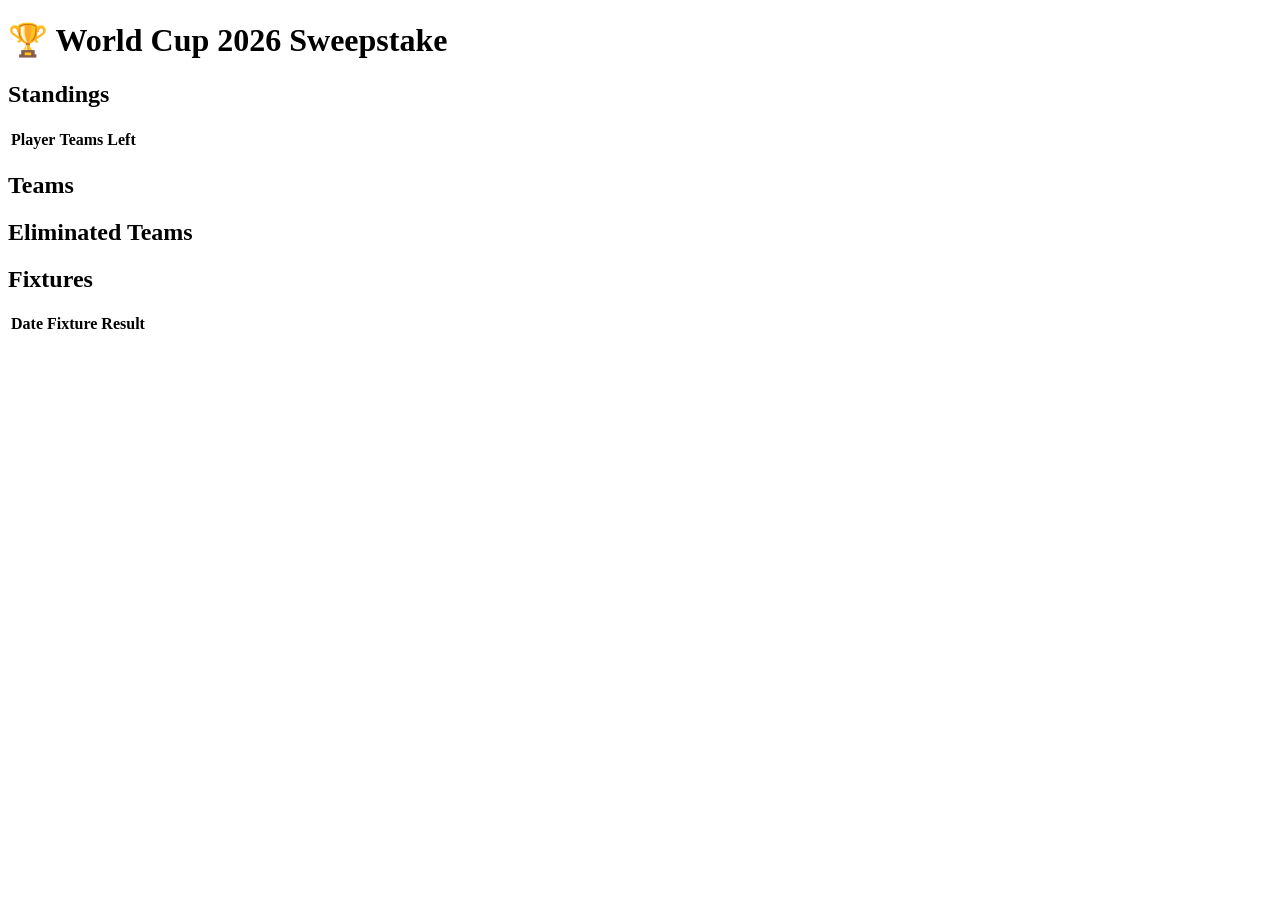
==== index.html @ c2914a25 "Create index.html for World Cup 2026 Sweepstake" ====
<!DOCTYPE html>
<html lang="en">
<head>
    <meta charset="UTF-8">
    <title>World Cup 2026 Sweepstake</title>
    <link rel="stylesheet" href="style.css">
</head>
<body>

    <h1>🏆 World Cup 2026 Sweepstake</h1>

    <h2>Standings</h2>
    <table id="standings">
        <thead>
            <tr>
                <th>Player</th>
                <th>Teams Left</th>
            </tr>
        </thead>
        <tbody></tbody>
    </table>

    <h2>Teams</h2>
    <div id="teams"></div>

    <h2>Eliminated Teams</h2>
    <ul id="eliminated"></ul>

    <h2>Fixtures</h2>
    <table id="fixtures">
        <thead>
            <tr>
                <th>Date</th>
                <th>Fixture</th>
                <th>Result</th>
            </tr>
        </thead>
        <tbody></tbody>
    </table>

    <script src="data.js"></script>

</body>
</html>
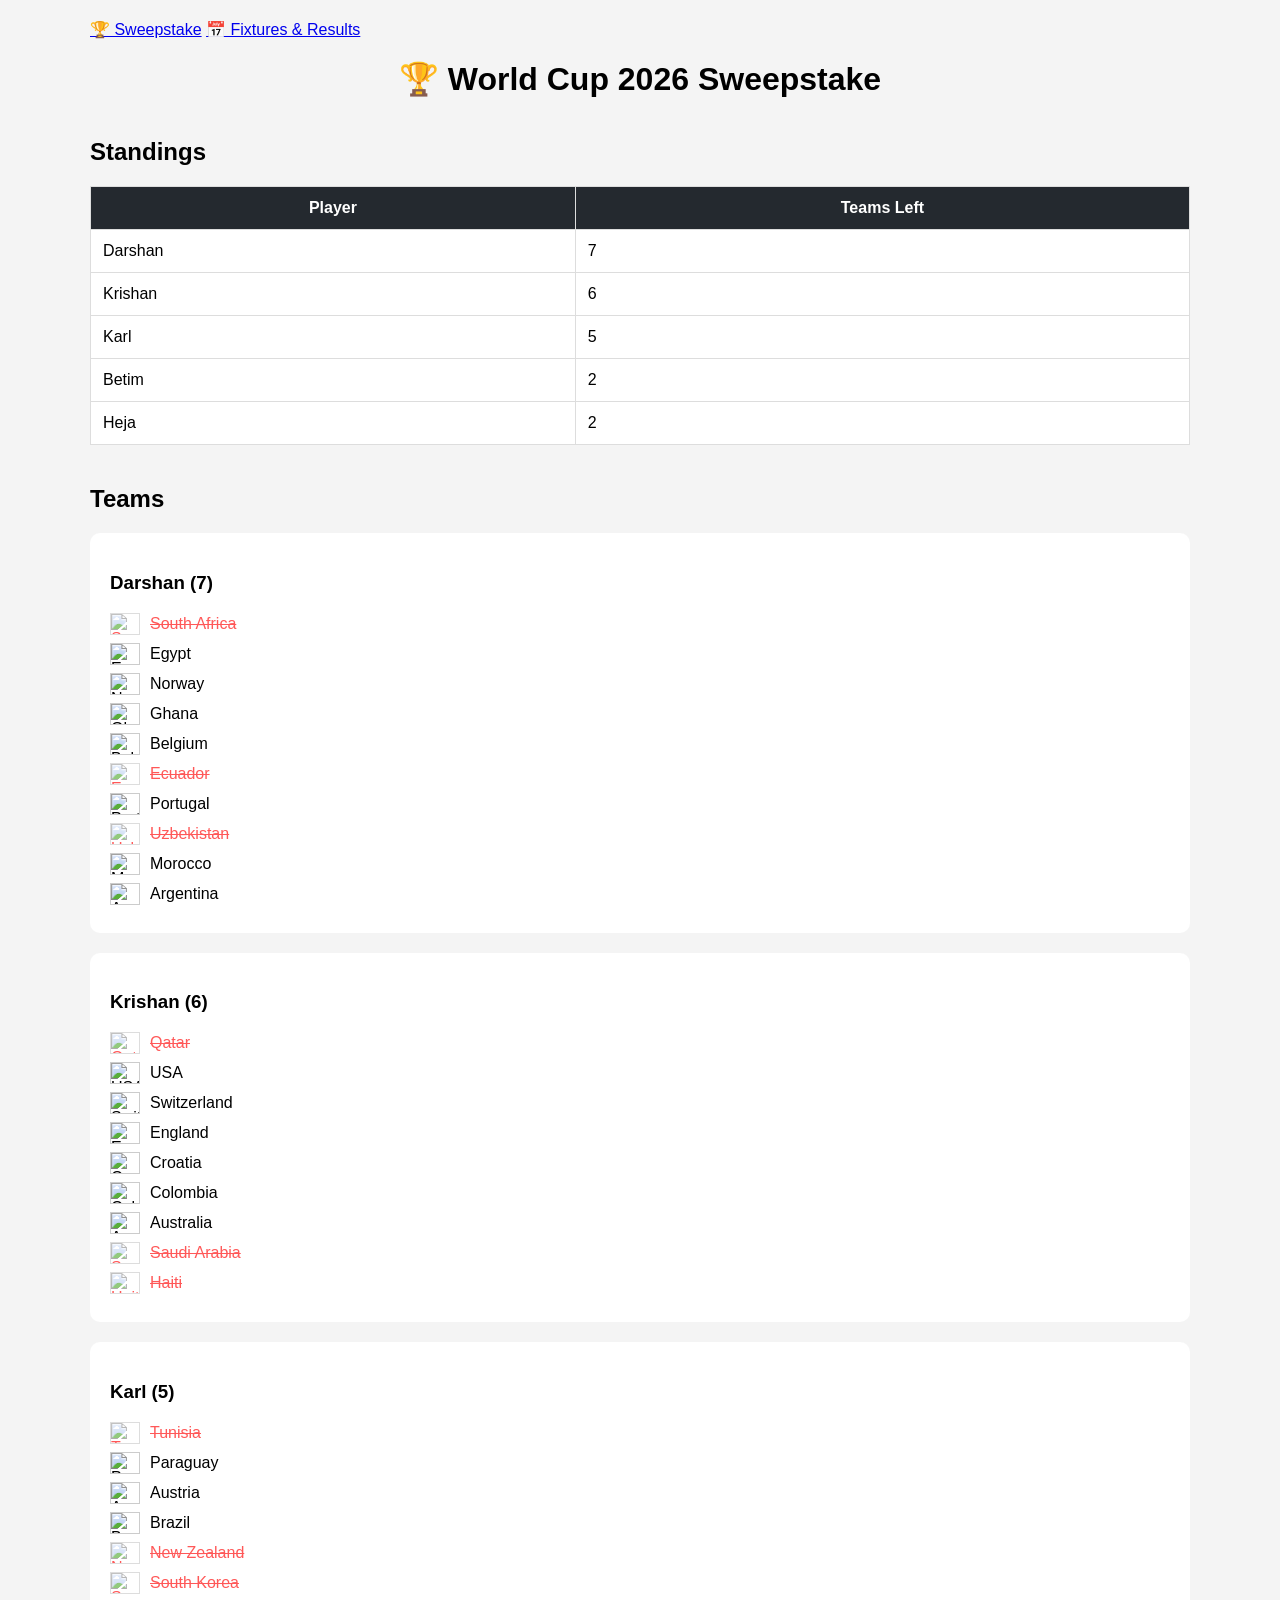
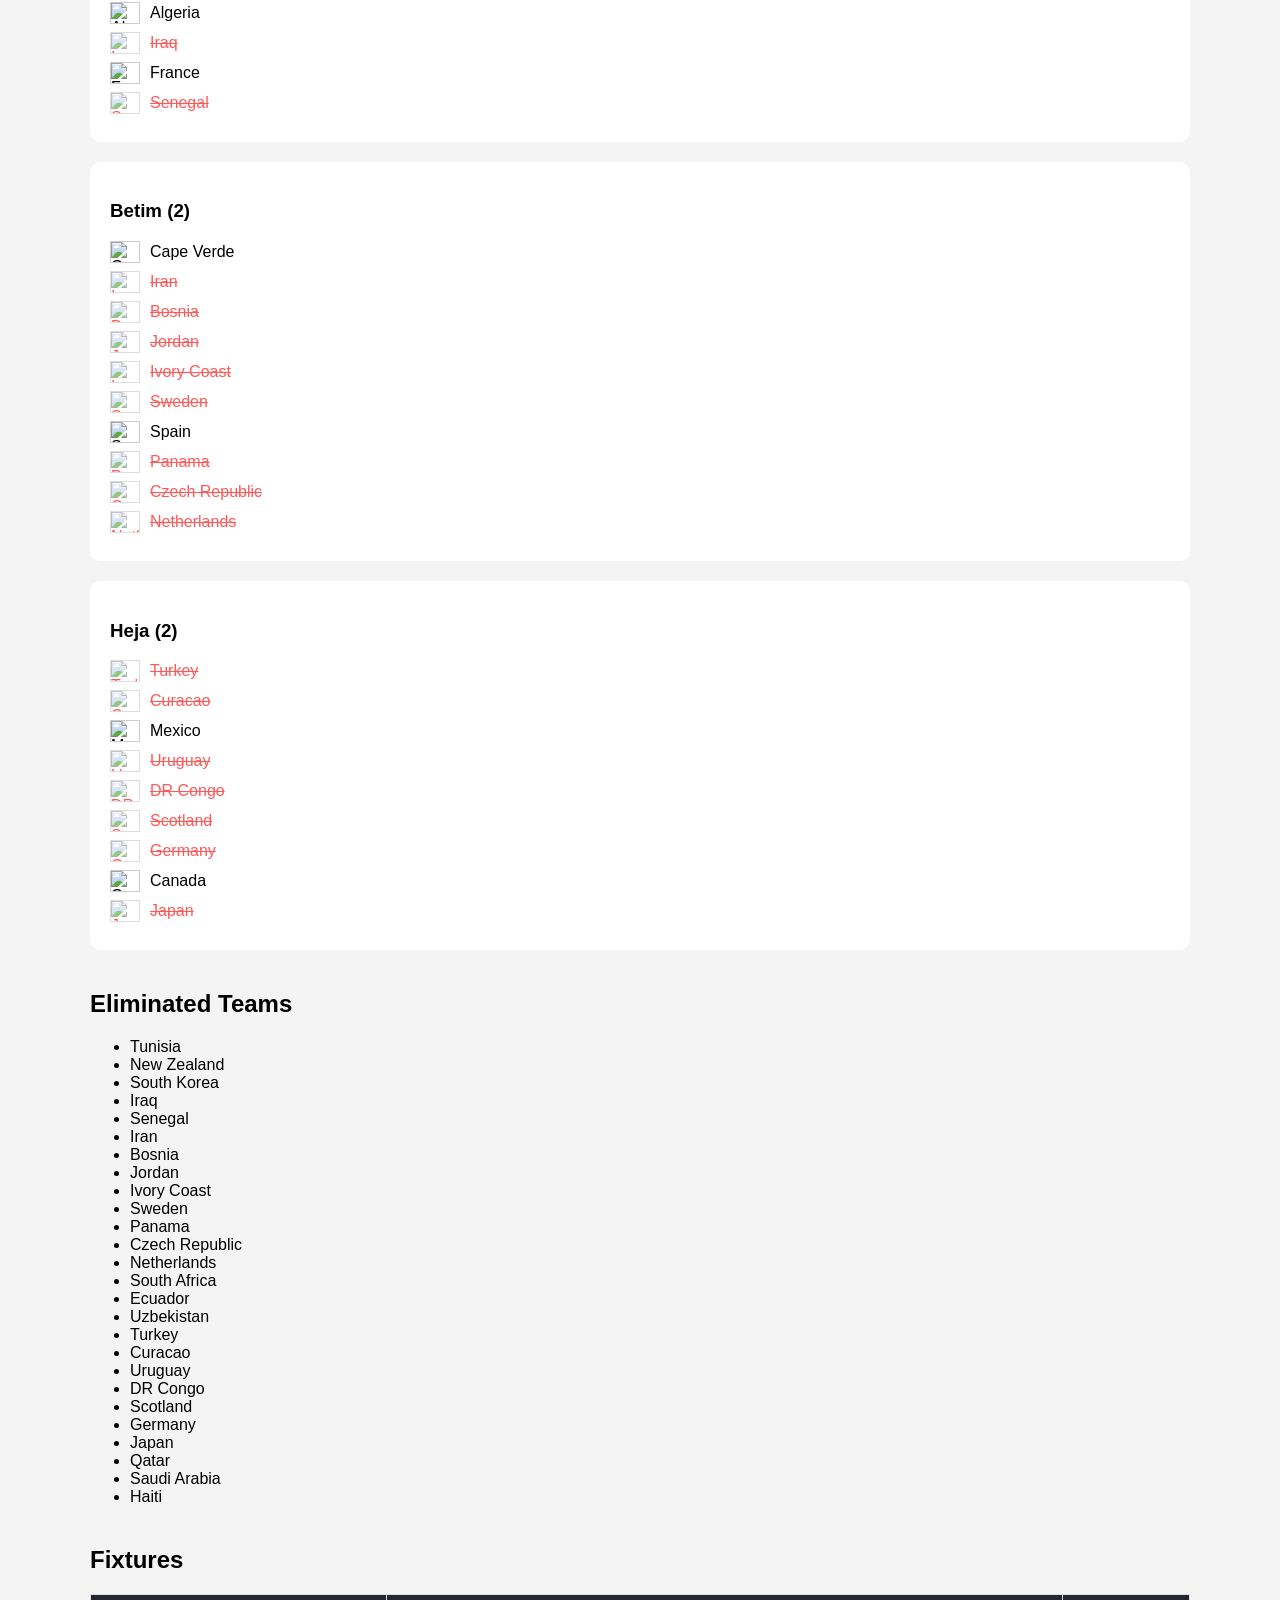
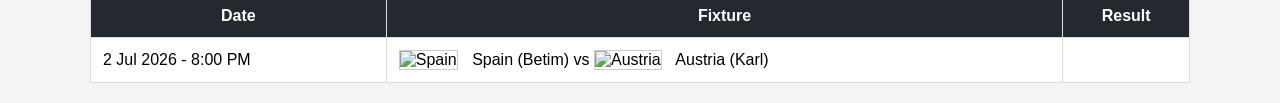
==== commit 648acd3e: "Add navigation links to index.html" ====
--- a/index.html
+++ b/index.html
@@ -6,6 +6,10 @@
     <link rel="stylesheet" href="style.css">
 </head>
 <body>
+    <nav>
+    <a href="index.html">🏆 Sweepstake</a>
+    <a href="fixtures.html">📅 Fixtures & Results</a>
+    </nav>
 
     <h1>🏆 World Cup 2026 Sweepstake</h1>
 
--- a/style.css
+++ b/style.css
@@ -0,0 +1,59 @@
+body {
+  font-family: Arial, sans-serif;
+  max-width: 1100px;
+  margin: auto;
+  padding: 20px;
+  background: #f4f4f4;
+}
+
+h1 {
+  text-align: center;
+}
+
+h2 {
+  margin-top: 40px;
+}
+
+table {
+  width: 100%;
+  border-collapse: collapse;
+  background: white;
+}
+
+th,
+td {
+  border: 1px solid #ddd;
+  padding: 12px;
+}
+
+th {
+  background: #24292f;
+  color: white;
+}
+
+.player-card {
+  background: white;
+  padding: 20px;
+  margin-bottom: 20px;
+  border-radius: 10px;
+}
+
+.team {
+  display: flex;
+  align-items: center;
+  margin: 8px 0;
+}
+
+.flag {
+  width: 28px;
+  height: 20px;
+  object-fit: cover;
+  margin-right: 10px;
+  border: 1px solid #ccc;
+}
+
+.eliminated {
+  text-decoration: line-through;
+  color: red;
+  opacity: 0.65;
+}
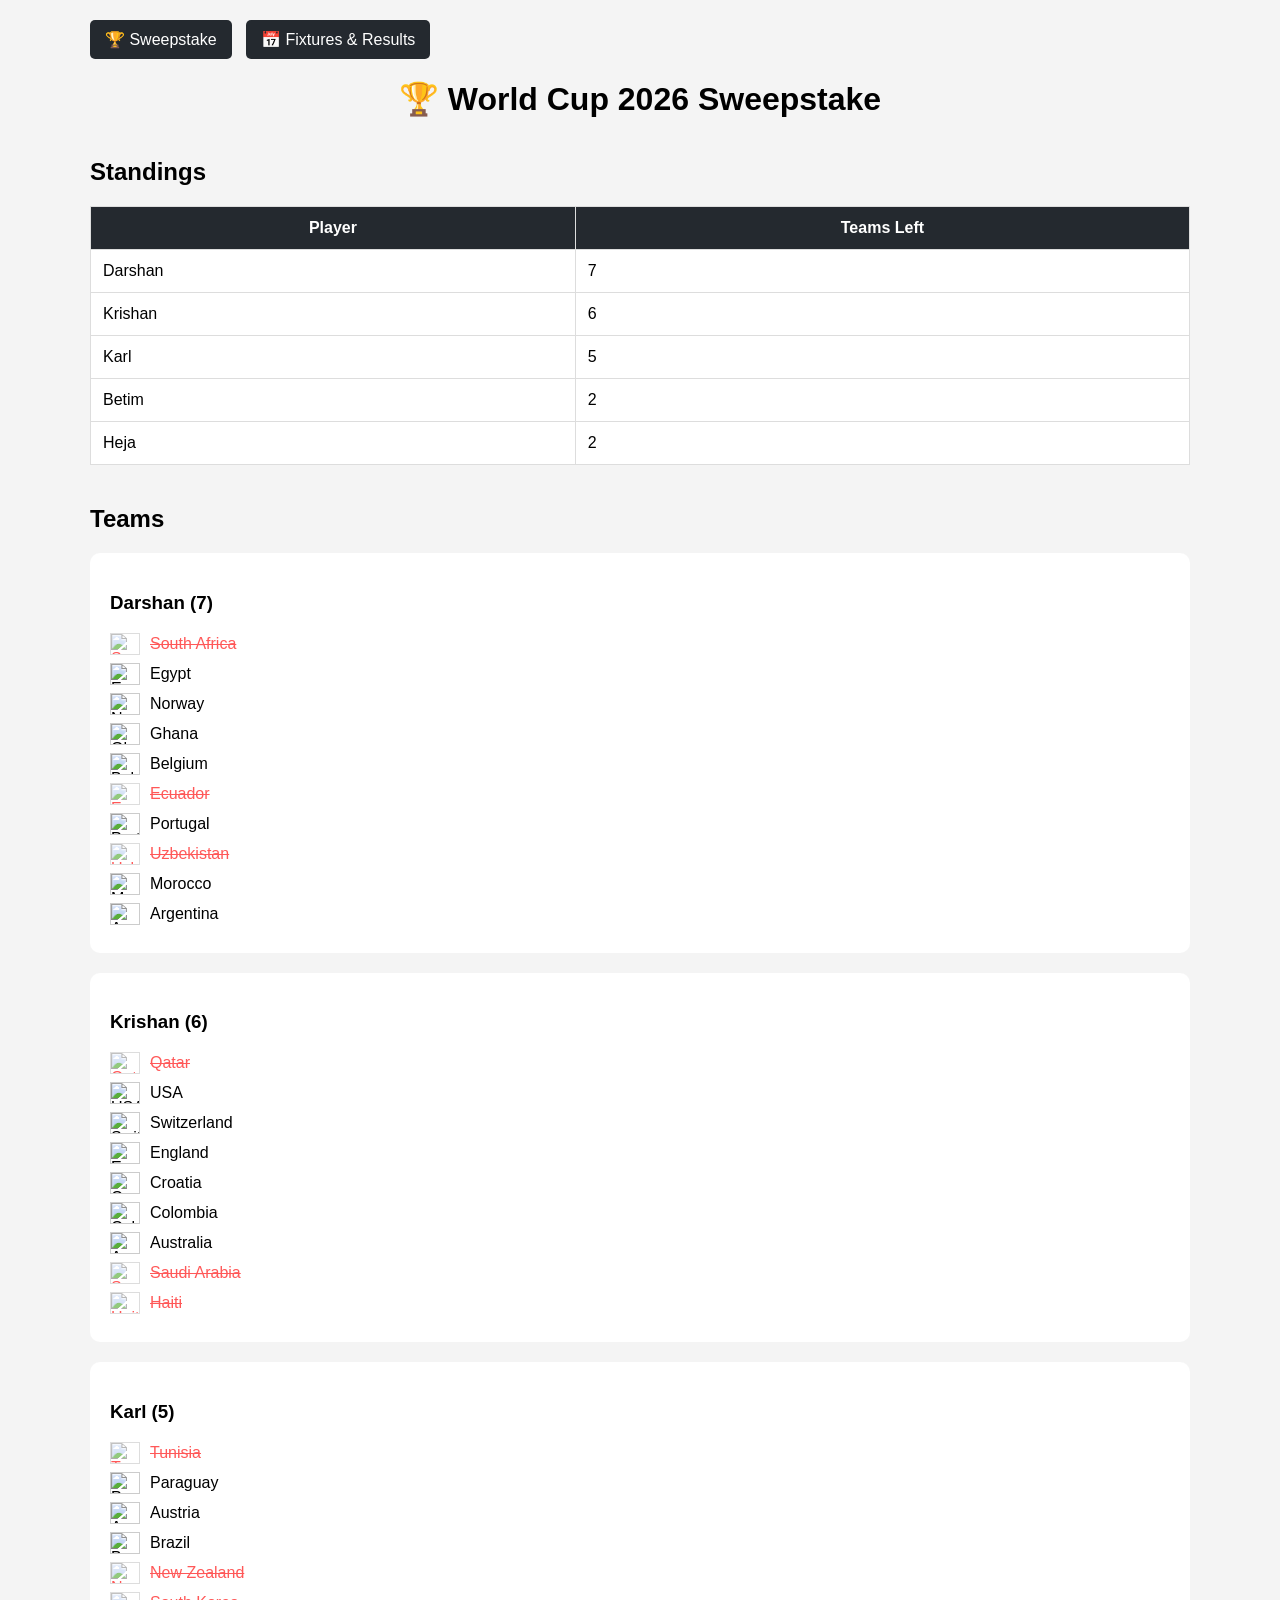
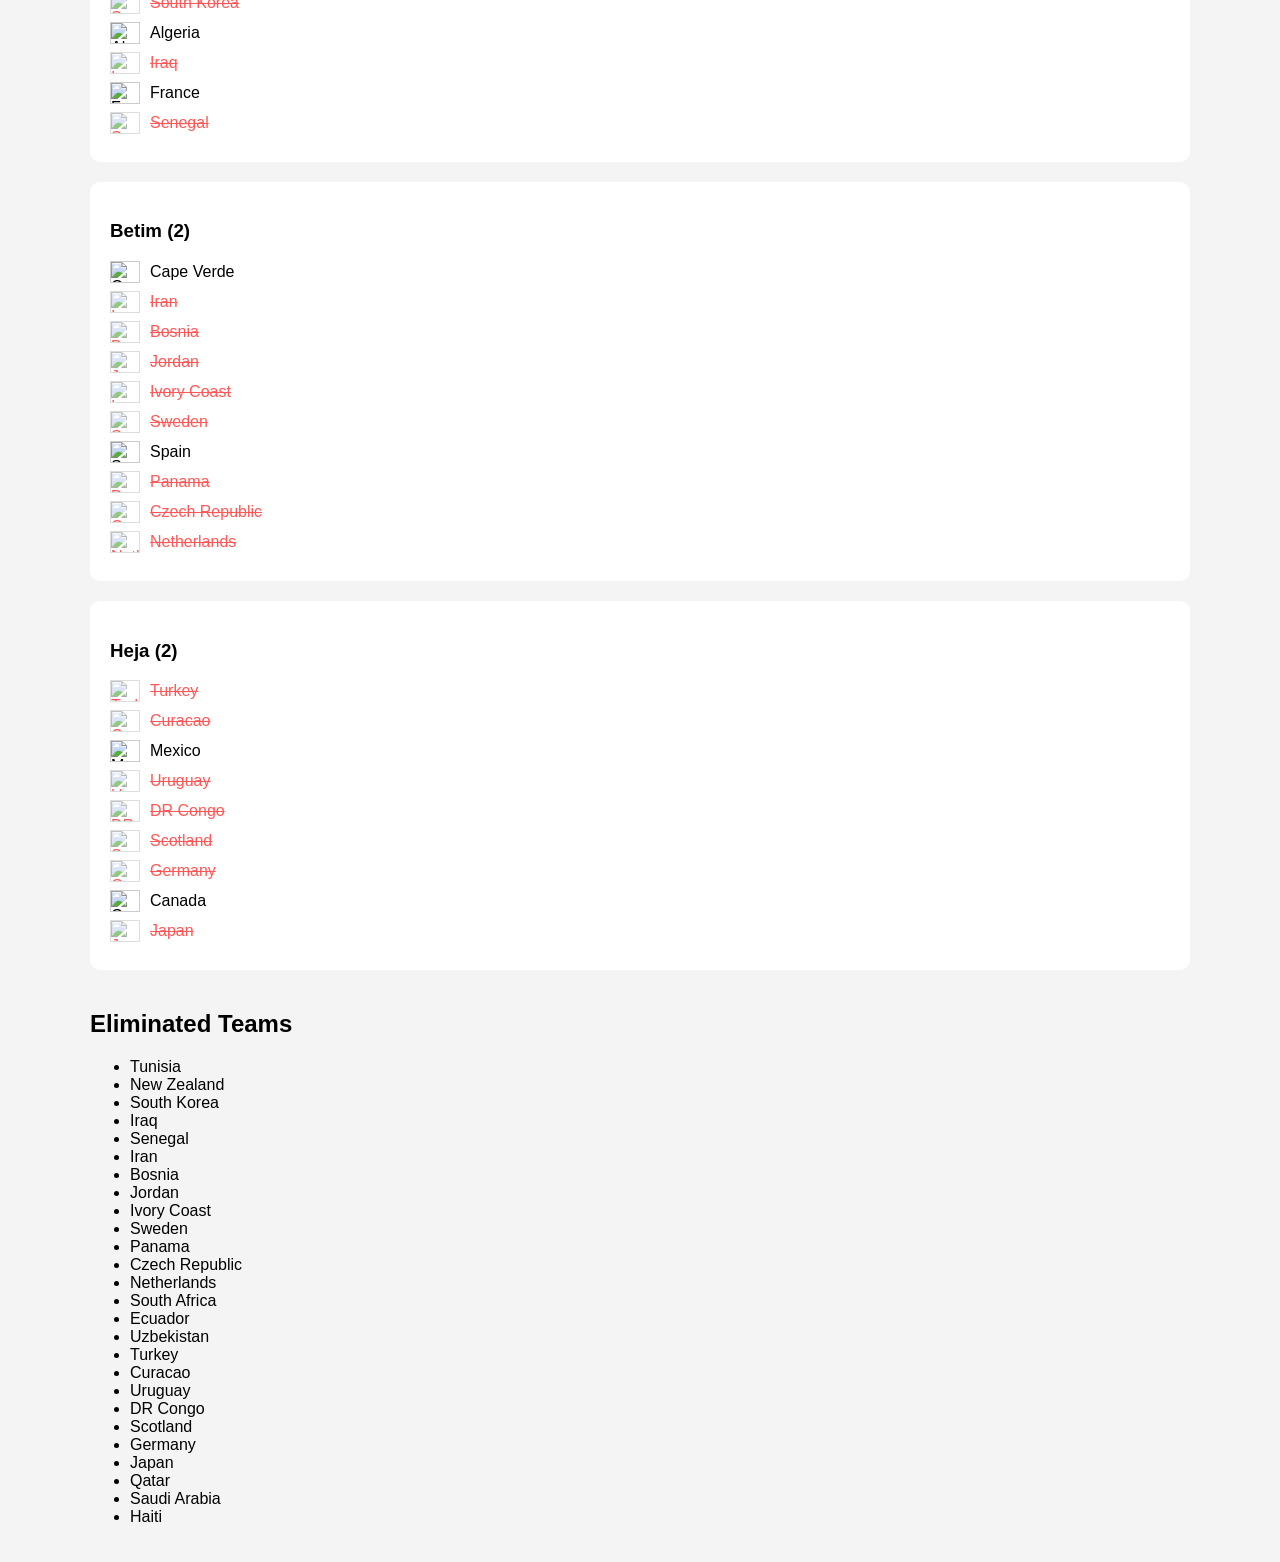
==== commit 2da3ccb0: "Remove Fixtures table from index.html Removed the Fixtures section from the HTML." ====
--- a/index.html
+++ b/index.html
@@ -30,18 +30,6 @@
     <h2>Eliminated Teams</h2>
     <ul id="eliminated"></ul>
 
-    <h2>Fixtures</h2>
-    <table id="fixtures">
-        <thead>
-            <tr>
-                <th>Date</th>
-                <th>Fixture</th>
-                <th>Result</th>
-            </tr>
-        </thead>
-        <tbody></tbody>
-    </table>
-
     <script src="data.js"></script>
 
 </body>
--- a/style.css
+++ b/style.css
@@ -57,3 +57,21 @@
   color: red;
   opacity: 0.65;
 }
+
+nav {
+    margin-bottom: 20px;
+}
+
+nav a {
+    display: inline-block;
+    background: #24292f;
+    color: white;
+    text-decoration: none;
+    padding: 10px 15px;
+    margin-right: 10px;
+    border-radius: 5px;
+}
+
+nav a:hover {
+    background: #0366d6;
+}
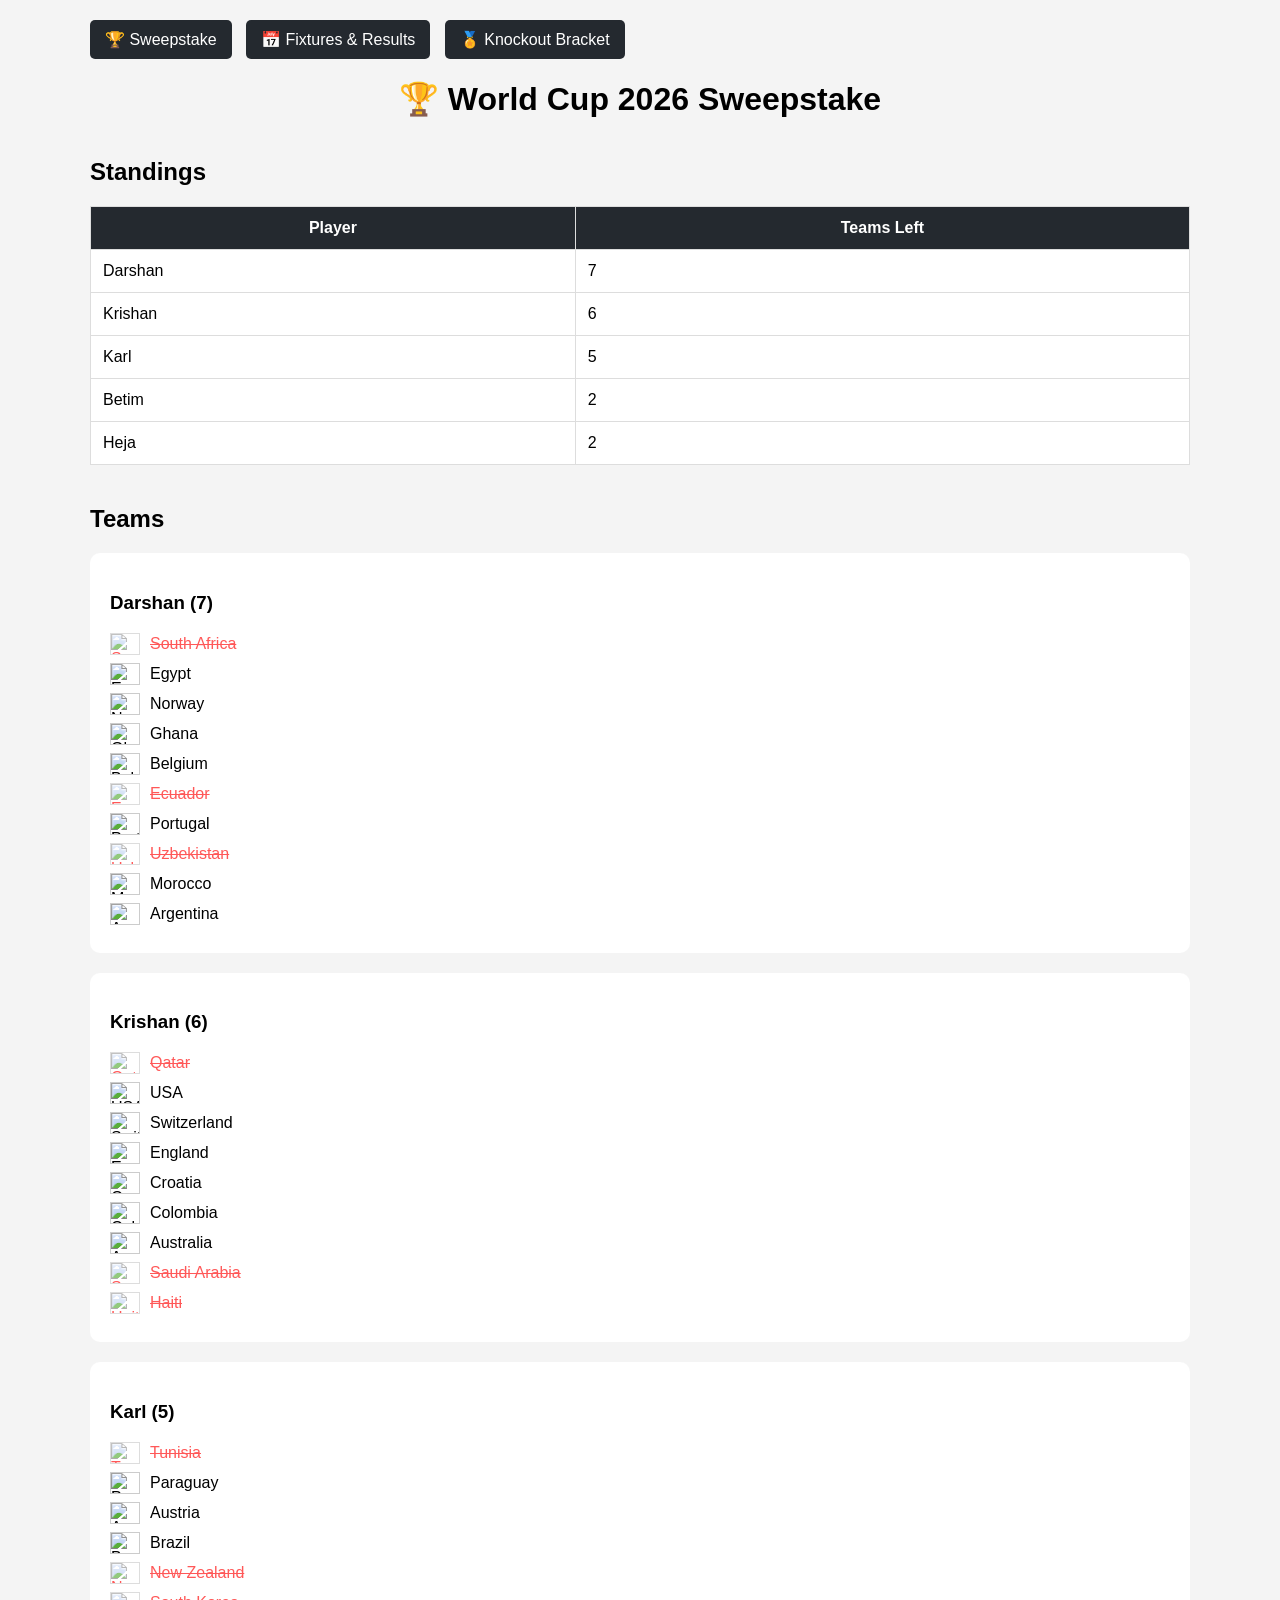
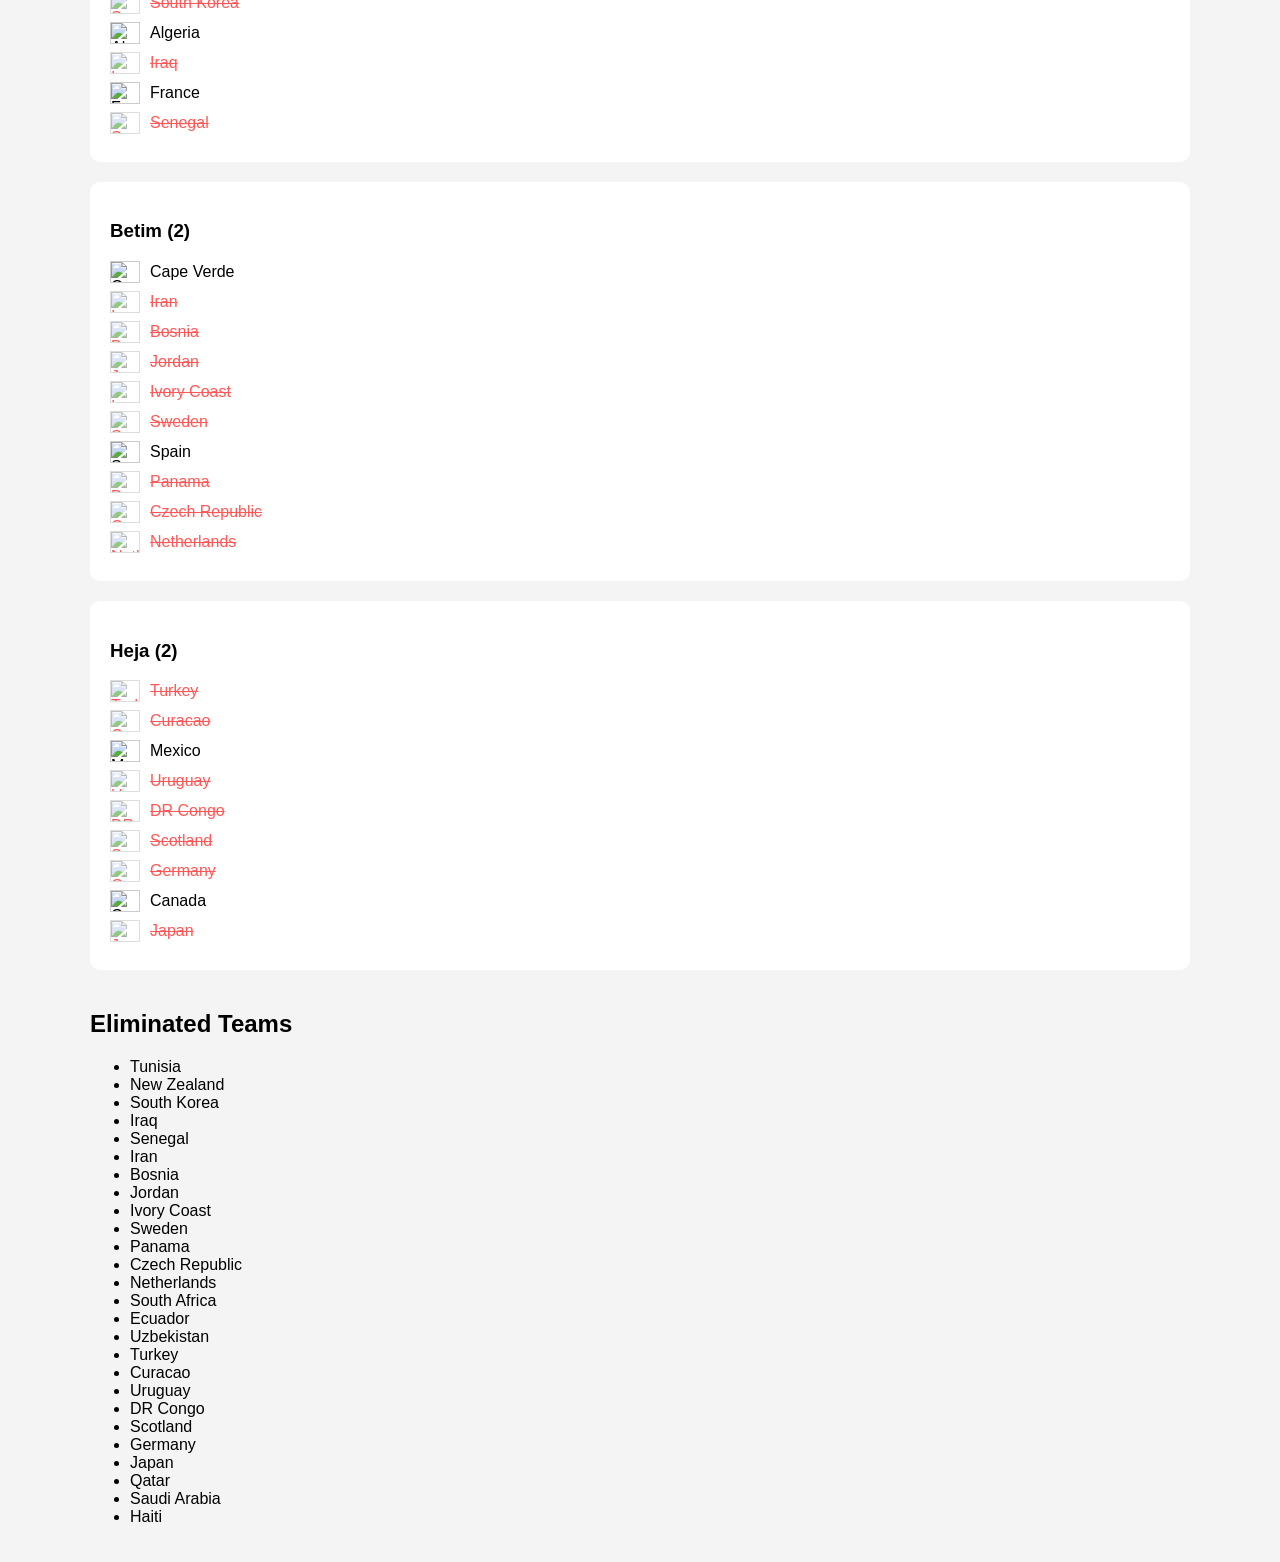
==== commit 5f84581f: "Add link to Knockout Bracket in navigation" ====
--- a/index.html
+++ b/index.html
@@ -9,6 +9,7 @@
     <nav>
     <a href="index.html">🏆 Sweepstake</a>
     <a href="fixtures.html">📅 Fixtures & Results</a>
+    <a href="bracket.html">🏅 Knockout Bracket</a>
     </nav>
 
     <h1>🏆 World Cup 2026 Sweepstake</h1>
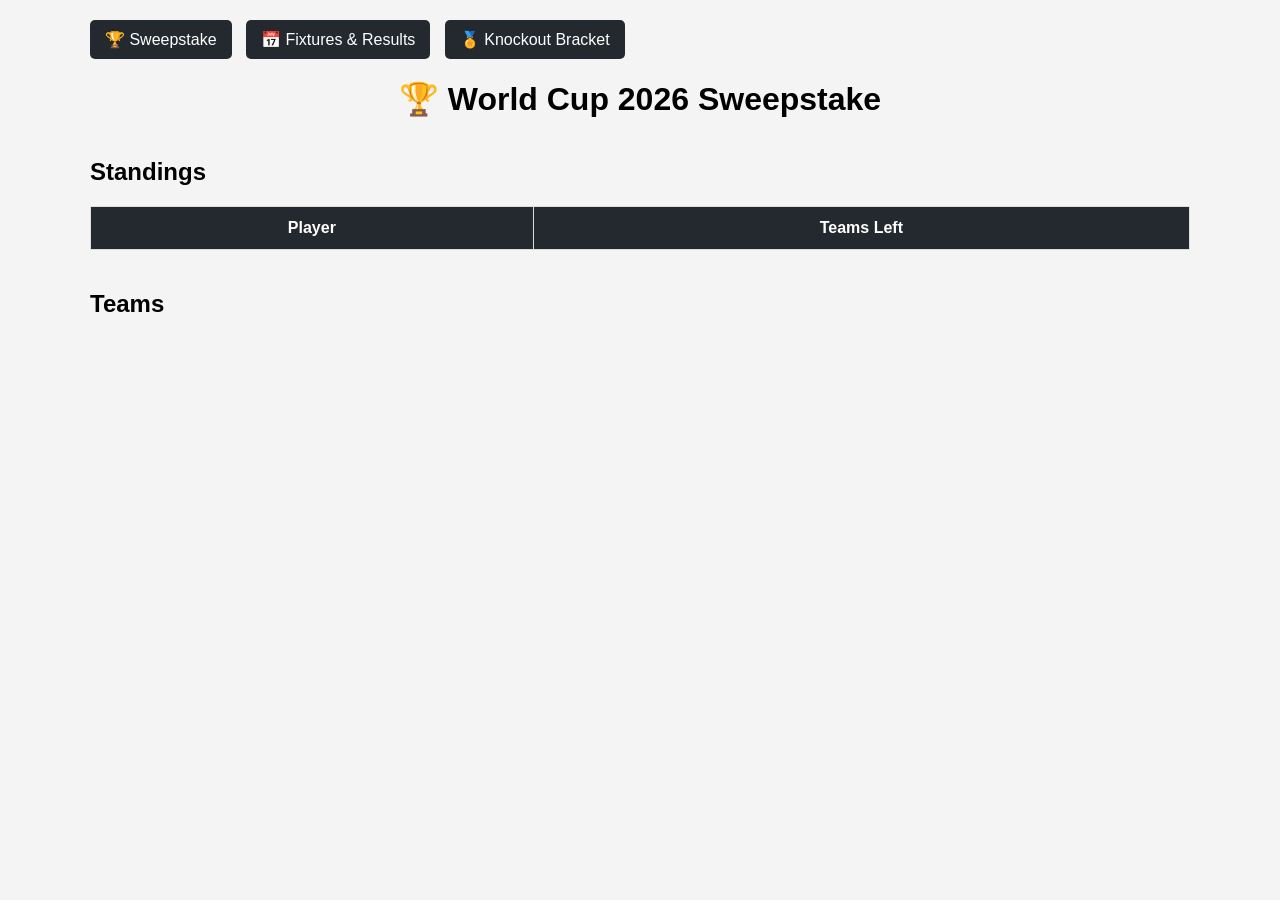
==== commit 2e44ed4a: "Update index.html" ====
--- a/index.html
+++ b/index.html
@@ -28,8 +28,7 @@
     <h2>Teams</h2>
     <div id="teams"></div>
 
-    <h2>Eliminated Teams</h2>
-    <ul id="eliminated"></ul>
+
 
     <script src="data.js"></script>
 
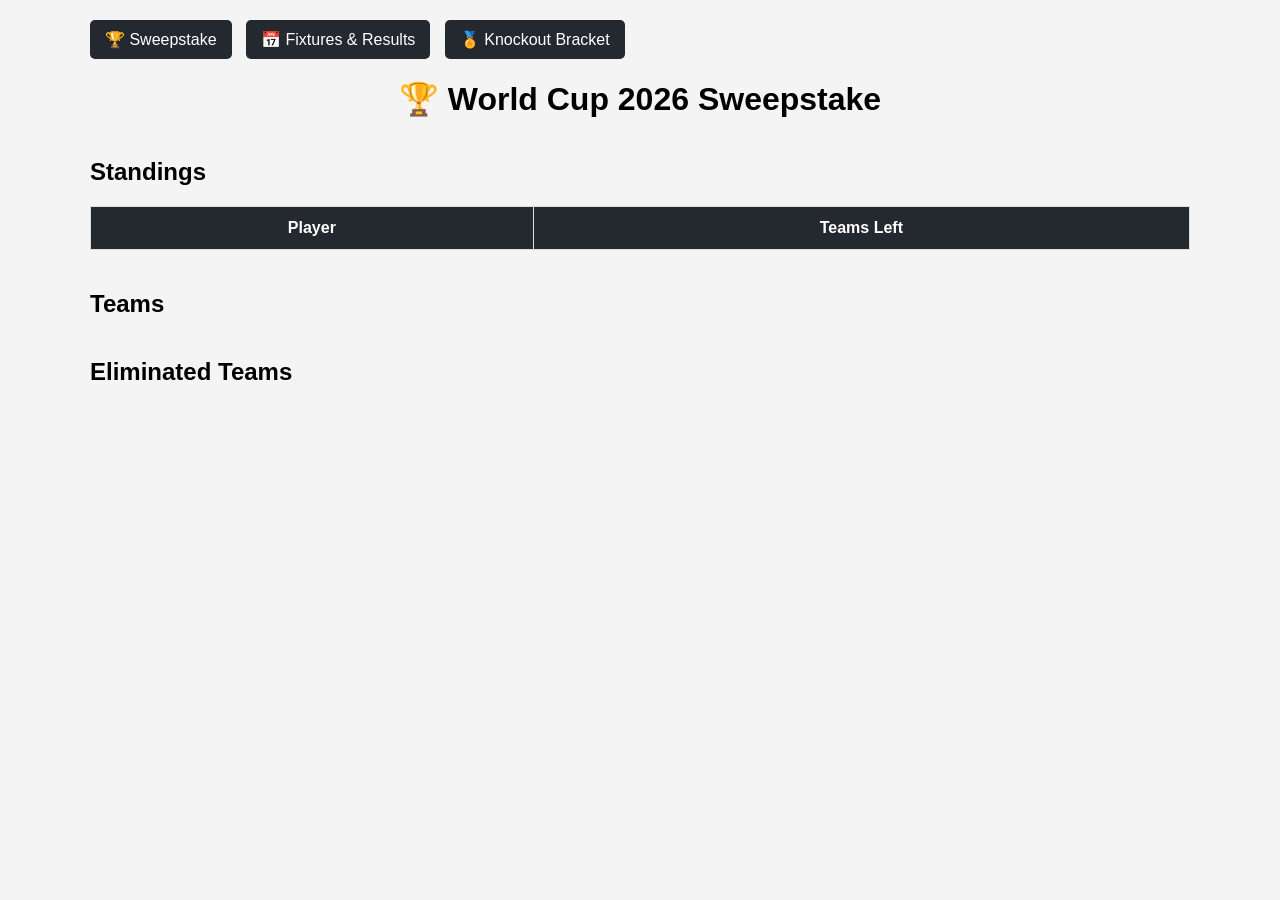
==== commit 580335fe: "Update index.html" ====
--- a/index.html
+++ b/index.html
@@ -28,7 +28,8 @@
     <h2>Teams</h2>
     <div id="teams"></div>
 
-
+    <h2>Eliminated Teams</h2>
+    <ul id="eliminated"></ul>
 
     <script src="data.js"></script>
 
